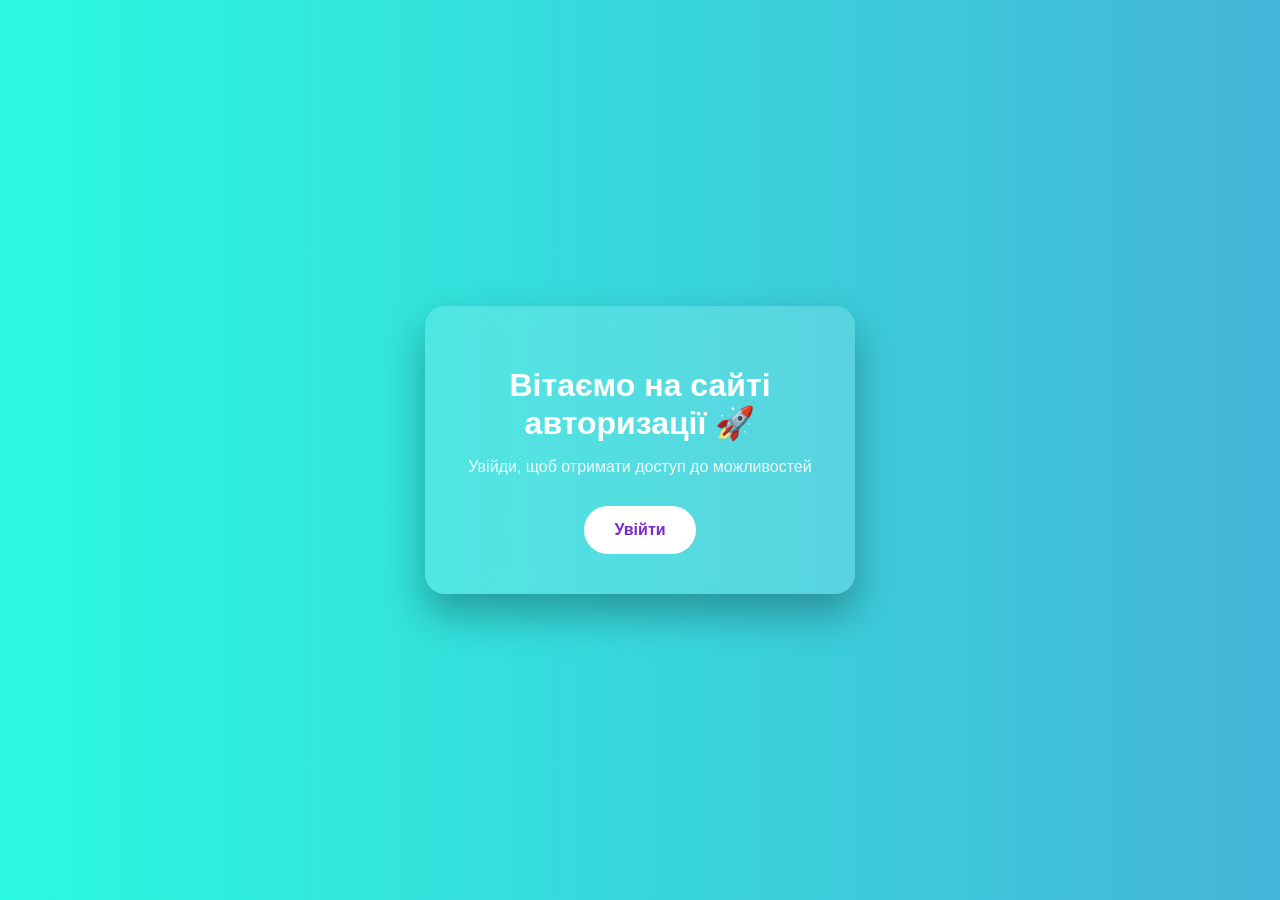
==== index.html @ b96de175 "я зробив файли та додав сюди я зробив файли та додав сюди" ====
<!DOCTYPE html>
<html lang="uk">
<head>
    <meta charset="UTF-8">
    <title>Сайт авторизації</title>
    <link rel="stylesheet" href="style.css">
</head>
<body>

    <div class="card">
        <h1>Вітаємо на сайті авторизації 🚀</h1>
        <p>Увійди, щоб отримати доступ до можливостей</p>

        <a href="login.html" class="btn">Увійти</a>
    </div>


</body>
</html>
---- style.css ----
/* Загальні стилі */
body {
    margin: 0;
    height: 100vh;
    display: flex;
    justify-content: center;
    align-items: center;
    font-family: 'Segoe UI', sans-serif;

    background: linear-gradient(
        270deg,
        #ff0080,
        #7928ca,
        #2afadf
    );
    background-size: 600% 600%;
    animation: gradientMove 10s ease infinite;
}

/* Анімація фону */
@keyframes gradientMove {
    0% { background-position: 0% 50%; }
    50% { background-position: 100% 50%; }
    100% { background-position: 0% 50%; }
}

/* Картка */
.card {
    background: rgba(255, 255, 255, 0.15);
    padding: 40px;
    border-radius: 20px;
    text-align: center;
    color: white;
    width: 350px;
    backdrop-filter: blur(10px);
    box-shadow: 0 20px 40px rgba(0, 0, 0, 0.3);
}

/* Заголовок */
.card h1 {
    margin-bottom: 15px;
}

/* Текст */
.card p {
    margin-bottom: 30px;
    opacity: 0.9;
}

/* Кнопка */
.btn {
    display: inline-block;
    padding: 15px 30px;
    background: white;
    color: #7928ca;
    text-decoration: none;
    font-weight: bold;
    border-radius: 30px;
    transition: 0.3s;
}

/* Ефект наведення */
.btn:hover {
    background: #ff0080;
    color: white;
    transform: scale(1.1);
}
.inputs {
    margin-bottom: 25px; /* ❗ Відступ між полями і кнопкою */
}

input {
    width: 100%;
    padding: 14px 0;          /* ⬅ симетрія */
    margin-bottom: 14px;
    border-radius: 12px;
    border: none;
    outline: none;
    font-size: 16px;
    text-align: center;
}

/* Центруємо саме placeholder */
input::placeholder {
    text-align: center;
    color: #888;
}
.buttons {
    display: flex;
    gap: 15px;
    justify-content: center;
}

.btn.main {
    background: #ffffff;
    color: #7b2cff;
}
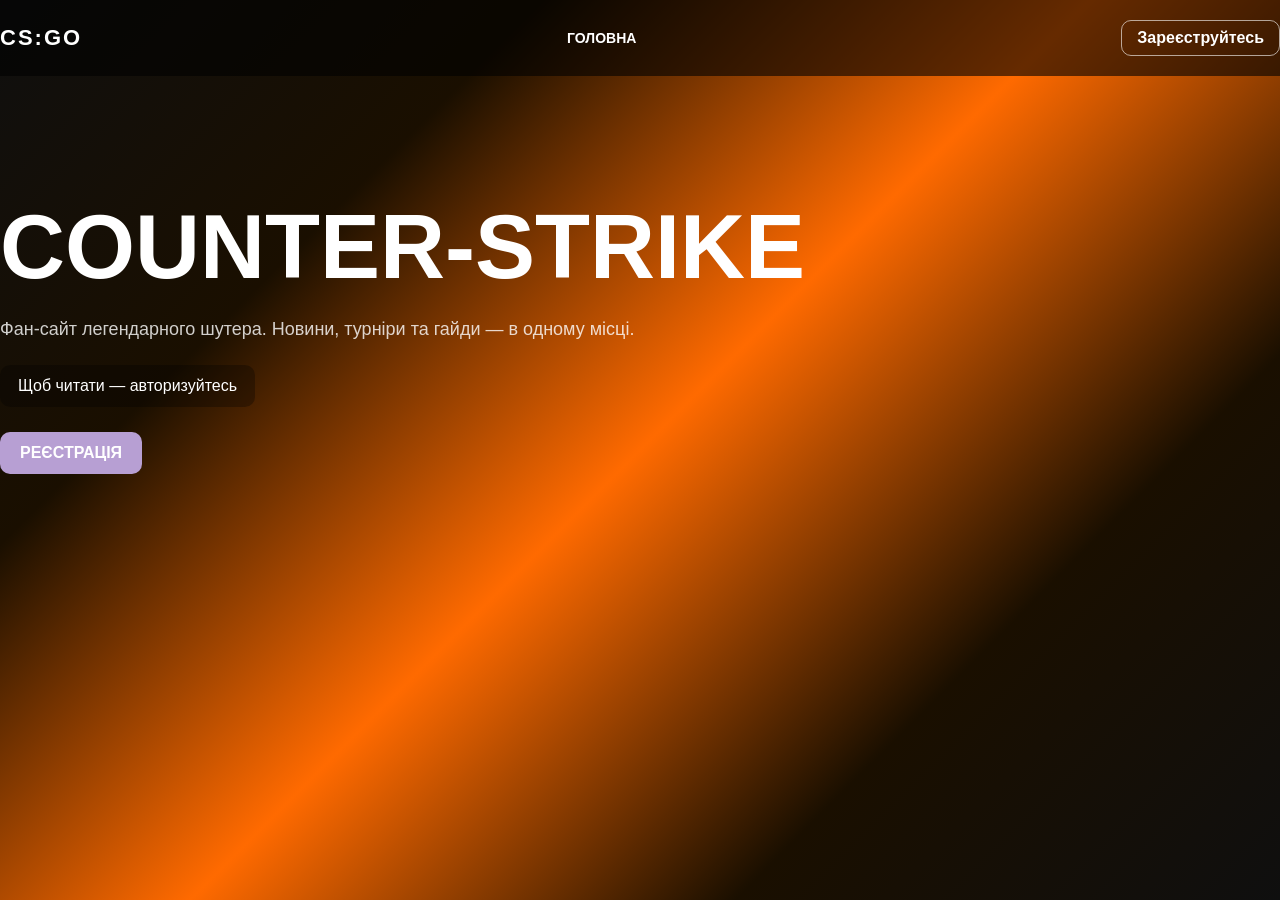
==== commit daa29504: "Add files via upload прикріпив файли за модль 3" ====
--- a/index.html
+++ b/index.html
@@ -1,19 +1,41 @@
-<!DOCTYPE html>
+ <!DOCTYPE html>
 <html lang="uk">
 <head>
-    <meta charset="UTF-8">
-    <title>Сайт авторизації</title>
-    <link rel="stylesheet" href="style.css">
+  <meta charset="UTF-8">
+  <title>CS Fan Site</title>
+  <link rel="stylesheet" href="style.css">
 </head>
 <body>
 
-    <div class="card">
-        <h1>Вітаємо на сайті авторизації 🚀</h1>
-        <p>Увійди, щоб отримати доступ до можливостей</p>
+<header class="header">
+  <div class="container header__inner">
+    <div class="logo">CS:GO</div>
 
-        <a href="login.html" class="btn">Увійти</a>
+    <nav class="nav">
+      <a href="#">ГОЛОВНА</a>
+    </nav>
+
+    <a href="login.html" class="btn btn-ghost">Зареєструйтесь</a>
+  </div>
+</header>
+
+<section class="hero">
+  <div class="container">
+    <h1>COUNTER-STRIKE</h1>
+
+    <p>
+      Фан-сайт легендарного шутера. Новини, турніри та гайди — в одному місці.
+    </p>
+
+    <div class="info-box">
+      Щоб читати — авторизуйтесь
     </div>
 
+    <div class="buttons">
+      <a href="login.html" class="btn btn-red">РЕЄСТРАЦІЯ</a>
+    </div>
+  </div>
+</section>
 
 </body>
 </html>
--- a/style.css
+++ b/style.css
@@ -1,97 +1,155 @@
-/* Загальні стилі */
-body {
-    margin: 0;
-    height: 100vh;
-    display: flex;
-    justify-content: center;
-    align-items: center;
-    font-family: 'Segoe UI', sans-serif;
-
-    background: linear-gradient(
-        270deg,
-        #ff0080,
-        #7928ca,
-        #2afadf
-    );
-    background-size: 600% 600%;
-    animation: gradientMove 10s ease infinite;
+* {
+  margin: 0;
+  padding: 0;
+  box-sizing: border-box;
 }
 
-/* Анімація фону */
-@keyframes gradientMove {
-    0% { background-position: 0% 50%; }
-    50% { background-position: 100% 50%; }
-    100% { background-position: 0% 50%; }
+body {
+  min-height: 100vh;
+  min-height: 100vh;
+  font-family: Arial, sans-serif;
+  color: white;
+
+  background: linear-gradient(
+    135deg,
+    #0f0f0f 0%,
+    #1a0f00 25%,
+    #ff6a00 50%,
+    #1a0f00 75%,
+    #0f0f0f 100%
+  );
 }
 
-/* Картка */
-.card {
-    background: rgba(255, 255, 255, 0.15);
-    padding: 40px;
-    border-radius: 20px;
-    text-align: center;
-    color: white;
-    width: 350px;
-    backdrop-filter: blur(10px);
-    box-shadow: 0 20px 40px rgba(0, 0, 0, 0.3);
+  
 }
 
-/* Заголовок */
-.card h1 {
-    margin-bottom: 15px;
+@keyframes moveBg {
+  0% { background-position: 0% 50%; }
+  50% { background-position: 100% 50%; }
+  100% { background-position: 0% 50%; }
 }
 
-/* Текст */
-.card p {
-    margin-bottom: 30px;
-    opacity: 0.9;
+  /* Фіолетово-блакитний перелив */
+  
 }
 
-/* Кнопка */
-.btn {
-    display: inline-block;
-    padding: 15px 30px;
-    background: white;
-    color: #7928ca;
-    text-decoration: none;
-    font-weight: bold;
-    border-radius: 30px;
-    transition: 0.3s;
+
+    background-size: 400% 400%;
+    animation: gradientMove 15s ease infinite;
+
+    color: #333;
 }
 
-/* Ефект наведення */
-.btn:hover {
-    background: #ff0080;
-    color: white;
-    transform: scale(1.1);
-}
-.inputs {
-    margin-bottom: 25px; /* ❗ Відступ між полями і кнопкою */
+/* Контейнер */
+.container {
+  width: 90%;
+  max-width: 1100px;
+  margin: auto;
 }
 
-input {
-    width: 100%;
-    padding: 14px 0;          /* ⬅ симетрія */
-    margin-bottom: 14px;
-    border-radius: 12px;
-    border: none;
-    outline: none;
-    font-size: 16px;
-    text-align: center;
+/* HEADER */
+.header {
+  background: rgba(0,0,0,0.6);
+  padding: 20px 0;
 }
 
-/* Центруємо саме placeholder */
-input::placeholder {
-    text-align: center;
-    color: #888;
-}
-.buttons {
-    display: flex;
-    gap: 15px;
-    justify-content: center;
+.header__inner {
+  display: flex;
+  justify-content: space-between;
+  align-items: center;
 }
 
-.btn.main {
-    background: #ffffff;
-    color: #7b2cff;
+.logo {
+  font-weight: bold;
+  font-size: 22px;
+  letter-spacing: 2px;
 }
+
+.nav a {
+  margin: 0 15px;
+  text-decoration: none;
+  color: white;
+  font-weight: bold;
+  font-size: 14px;
+}
+
+.nav a:hover {
+  color: #ffffff;
+}
+
+/* HERO */
+.hero {
+  padding: 120px 0;
+}
+
+.hero h1 {
+  font-size: 90px;
+  margin-bottom: 20px;
+}
+
+.hero p {
+  font-size: 18px;
+  margin-bottom: 25px;
+  color: rgba(255,255,255,0.8);
+}
+
+.info-box {
+  display: inline-block;
+  padding: 12px 18px;
+  border-radius: 10px;
+  background: rgba(0,0,0,0.3);
+  margin-bottom: 25px;
+}
+
+/* КНОПКИ */
+.buttons {
+  display: flex;
+  gap: 15px;
+}
+
+.btn {
+  padding: 12px 20px;
+  text-decoration: none;
+  border-radius: 10px;
+  font-weight: bold;
+}
+
+.btn-red {
+  background: #b79fd3;
+  color: white;
+}
+
+.btn-red:hover {
+  background: #a688cc;
+}
+
+.btn-dark {
+  background: rgba(255,255,255,0.15);
+  color: white;
+}
+
+.btn-dark:hover {
+  background: rgba(255,255,255,0.25);
+}
+
+.btn-ghost {
+  padding: 8px 15px;
+  border: 1px solid rgba(255,255,255,0.6);
+  border-radius: 10px;
+  text-decoration: none;
+  color: white;
+}
+
+/* Анімація переливання */
+@keyframes gradientMove {
+  0% {
+    background-position: 0% 50%;
+  }
+  50% {
+    background-position: 100% 50%;
+  }
+  100% {
+    background-position: 0% 50%;
+  }
+}
+
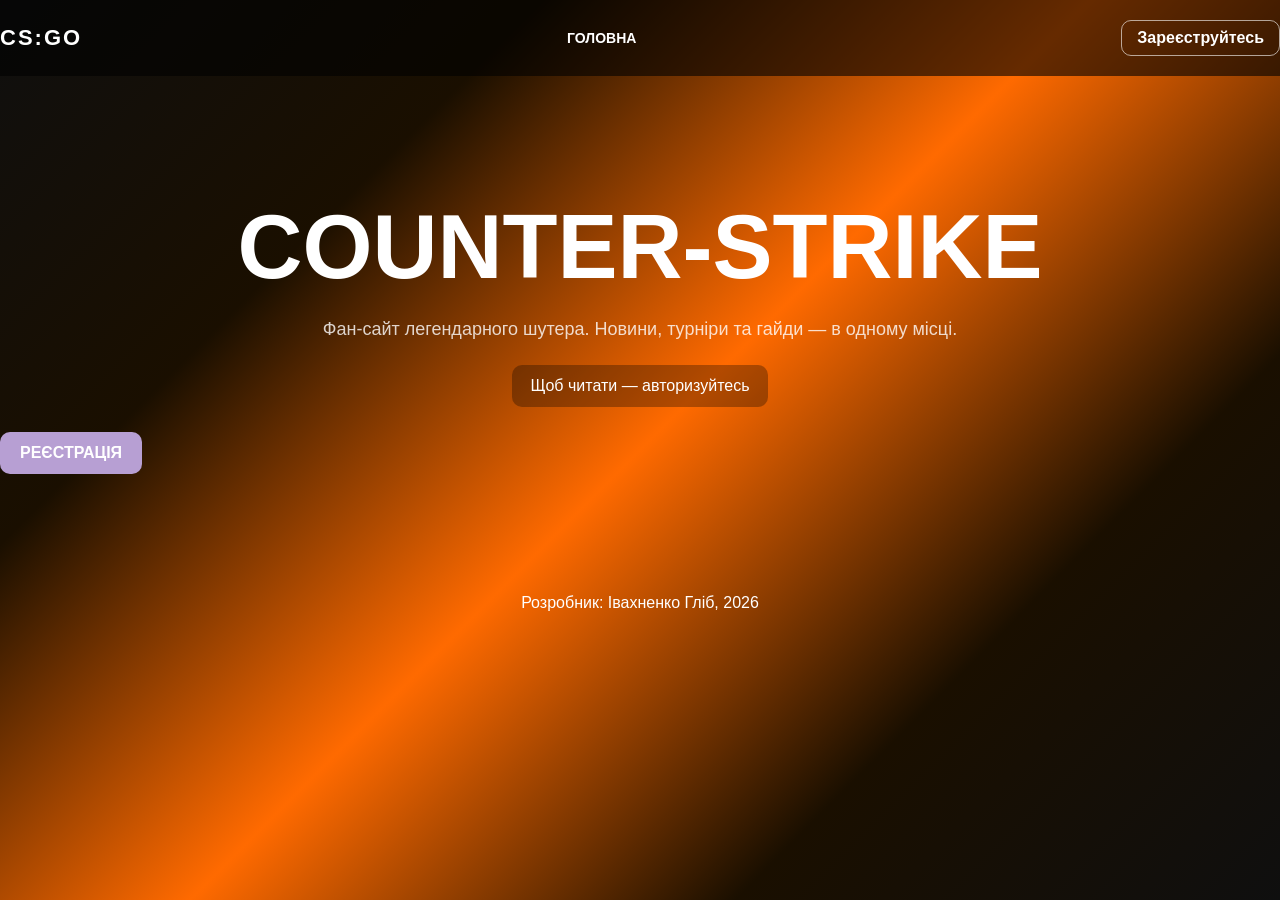
==== commit dcabd785: "Add files via upload dct phj,bd nf ljlfd" ====
--- a/index.html
+++ b/index.html
@@ -36,6 +36,8 @@
     </div>
   </div>
 </section>
-
+<footer>
+  <p>Розробник: Івахненко Гліб, 2026</p>
+</footer>
 </body>
 </html>
--- a/style.css
+++ b/style.css
@@ -9,6 +9,7 @@
   min-height: 100vh;
   font-family: Arial, sans-serif;
   color: white;
+  text-align: center;
 
   background: linear-gradient(
     135deg,
@@ -153,3 +154,12 @@
   }
 }
 
+.site-footer {
+  text-align: center;
+  padding: 20px;
+  color: white;
+  font-size: 18px;
+  background: rgba(0, 0, 0, 0.3);
+  margin-top: 30px;
+  border-top: 2px solid rgba(255, 255, 255, 0.2);
+}
